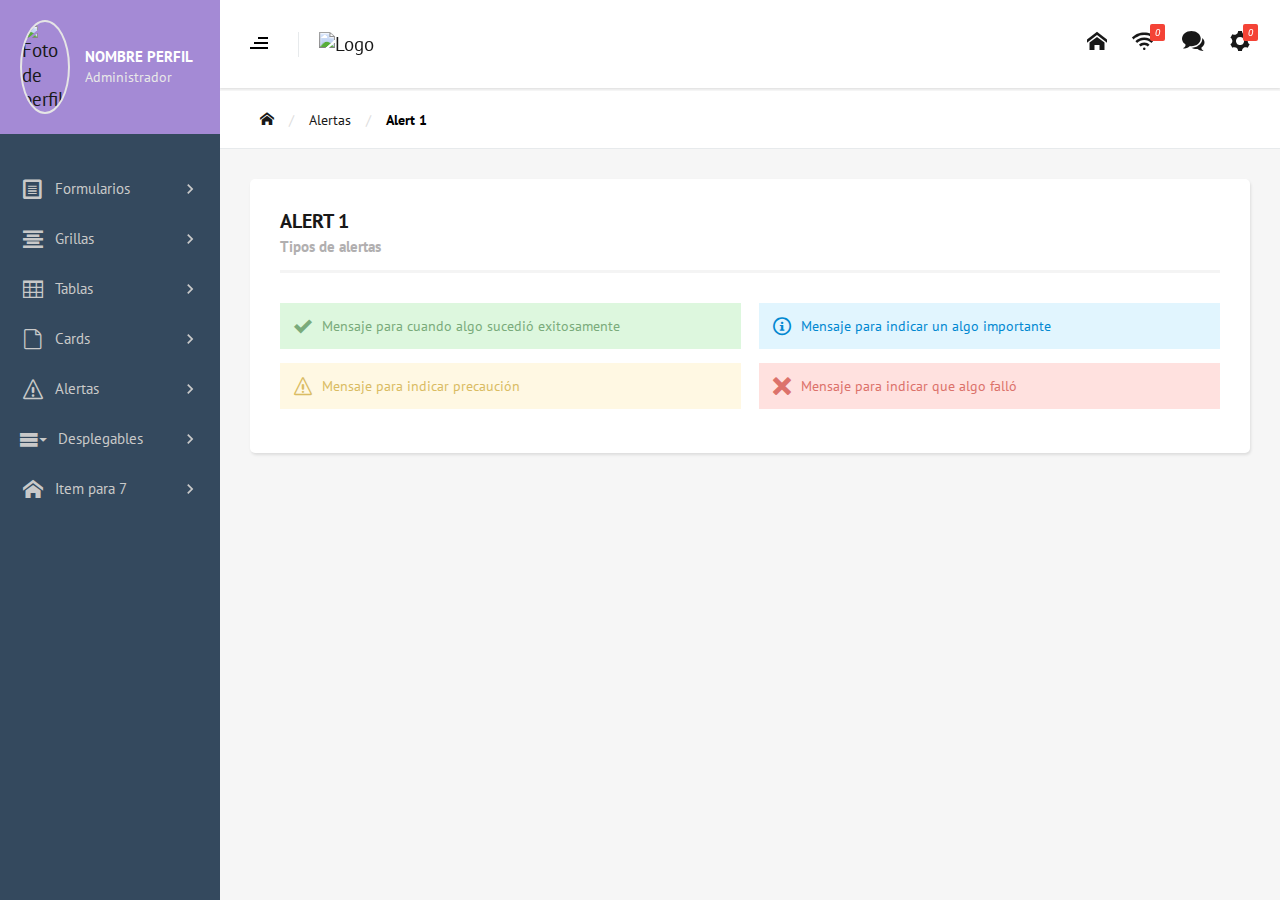
==== alertas.html @ d035e01b "Add alerts styles" ====
<!DOCTYPE html>
<html lang="es">
<head>
  <meta charset="UTF-8">
  <title>Dashboard</title>
  <link rel="stylesheet" href="css/styles.css" type="text/css">
  <link rel="stylesheet" href="css/icomoon/style.css">
  <!-- Roboto font -->
  <link href='https://fonts.googleapis.com/css?family=Roboto:400,500,700,400italic,300' rel='stylesheet' type='text/css'>
  <!-- PT Sans font -->
  <link href='https://fonts.googleapis.com/css?family=PT+Sans:400,700' rel='stylesheet' type='text/css'>
  <link rel="stylesheet" href="">
  <script src="js/jquery.min.js" type="text/javascript"></script>
  <script src="js/script.js" type="text/javascript"></script>
</head>
<body>
  <aside class="sidenav left">
     <header class="profile display-table">
       <img src="images/profile-picture.jpg" alt="Foto de perfil" class="user-picture display-table-cell align-left">
       <div class="info-profile display-table-cell">
         <span class="user-name">Nombre Perfil</span>
         <span class="user-role">Administrador</span>
       </div>
     </header>
     <ul class="menu">
      <li class="menu-item">
        <span class="line-left"></span>
        <div class="title-level display-table">
          <i class="icon-file-text display-table-cell vertical_middle"></i>
          <span class="display-table-cell vertical_middle">Formularios</span>
          <div class="display-table-cell vertical_middle">
            <svg xmlns="http://www.w3.org/2000/svg" viewBox="0 0 24 24" width="20" height="20"><path d="M15.41 7.41L14 6l-6 6 6 6 1.41-1.41L10.83 12z"></path></svg>
          </div>
        </div>
        <ul class="second-level">
          <li class="second-level-item"><a href="inputs.html">Inputs</a></li>
          <li class="second-level-item"><a href="#">Options</a></li>
          <li class="second-level-item"><a href="#">Buttons</a></li>
        </ul>
      </li>
      <li class="menu-item">
        <span class="line-left"></span>
        <div class="title-level display-table">
          <i class="icon-paragraph-center display-table-cell vertical_middle"></i>
          <span class="display-table-cell vertical_middle">Grillas</span>
          <div class="display-table-cell vertical_middle">
            <svg xmlns="http://www.w3.org/2000/svg" viewBox="0 0 24 24" width="20" height="20"><path d="M15.41 7.41L14 6l-6 6 6 6 1.41-1.41L10.83 12z"></path></svg>
          </div>
        </div>
        <ul class="second-level">
          <li class="second-level-item"><a href="grid.html">Sistema de Grillas</a></li>
        </ul>
      </li>
      <li class="menu-item">
        <span class="line-left"></span>
        <div class="title-level display-table">
          <i class="icon-table2 display-table-cell vertical_middle"></i>
          <span class="display-table-cell vertical_middle">Tablas</span>
          <div class="display-table-cell vertical_middle">
            <svg xmlns="http://www.w3.org/2000/svg" viewBox="0 0 24 24" width="20" height="20"><path d="M15.41 7.41L14 6l-6 6 6 6 1.41-1.41L10.83 12z"></path></svg>
          </div>
        </div>
        <ul class="second-level">
          <li class="second-level-item"><a href="tablas.html">Tabla normal</a></li>
          <li class="second-level-item"><a href="data_tablas.html">Data Tabla</a></li>
        </ul>
      </li>
      <li class="menu-item">
        <span class="line-left"></span>
        <div class="title-level display-table">
          <i class="icon-file-empty display-table-cell vertical_middle"></i>
          <span class="display-table-cell vertical_middle">Cards</span>
          <div class="display-table-cell vertical_middle">
            <svg xmlns="http://www.w3.org/2000/svg" viewBox="0 0 24 24" width="20" height="20"><path d="M15.41 7.41L14 6l-6 6 6 6 1.41-1.41L10.83 12z"></path></svg>
          </div>
        </div>
        <ul class="second-level">
          <li class="second-level-item"><a href="#">Card 1</a></li>
          <li class="second-level-item"><a href="#">Card 2</a></li>
        </ul>
      </li>
      <li class="menu-item">
        <span class="line-left"></span>
        <div class="title-level display-table">
          <i class="icon-warning display-table-cell vertical_middle"></i>
          <span class="display-table-cell vertical_middle">Alertas</span>
          <div class="display-table-cell vertical_middle">
            <svg xmlns="http://www.w3.org/2000/svg" viewBox="0 0 24 24" width="20" height="20"><path d="M15.41 7.41L14 6l-6 6 6 6 1.41-1.41L10.83 12z"></path></svg>
          </div>
        </div>
        <ul class="second-level">
          <li class="second-level-item"><a href="alertas.html">Alert 1</a></li>
        </ul>
      </li>
      <li class="menu-item">
        <span class="line-left"></span>
        <div title="Menu item" class="title-level display-table">
          <i class="icon-menu3 display-table-cell vertical_middle"></i>
          <span class="display-table-cell vertical_middle">Desplegables</span>
          <div class="display-table-cell vertical_middle">
            <svg xmlns="http://www.w3.org/2000/svg" viewBox="0 0 24 24" width="20" height="20"><path d="M15.41 7.41L14 6l-6 6 6 6 1.41-1.41L10.83 12z"></path></svg>
          </div>
        </div>
        <ul class="second-level">
          <li class="second-level-item"><a href="#">Desplegables 1</a></li>
        </ul>
      </li>
      <li class="menu-item">
        <span class="line-left"></span>
        <a href="#" title="Menu item" class="title-level display-table">
          <i class="icon-home display-table-cell vertical_middle"></i>
          <span class="display-table-cell vertical_middle">Item para 7</span>
          <div class="display-table-cell vertical_middle">
            <svg xmlns="http://www.w3.org/2000/svg" viewBox="0 0 24 24" width="20" height="20"><path d="M15.41 7.41L14 6l-6 6 6 6 1.41-1.41L10.83 12z"></path></svg>
          </div>
        </a>
        <ul class="second-level">
          <li class="second-level-item"><a href="#">Item 1</a></li>
          <li class="second-level-item"><a href="#">Item 2</a></li>
          <li class="second-level-item"><a href="#">Item 3</a></li>
        </ul>
       </li>
     </ul>
  </aside>
  <main class="view-content">
    <header class="toolbar">
      <div class="display-table">
        <div class="display-table-cell align-left">
          <div class="display-inline bar-menu">
            <svg width="18" height="25" class="display-inline">
              <rect id="bar_1" x="8" y="4" width="18" height="2" fill="#494949"></rect>
              <rect id="bar_2" x="4" y="9" width="18" height="2" fill="#494949"></rect>
              <rect id="bar_3" x="0" y="14" width="18" height="2" fill="#494949"></rect>
            </svg>
          </div>
          <a href="index.html" title="Logo de empresa" class="logo display-inline ">
            <img src="images/logo.png" alt="Logo">
          </a>
        </div>
        <div class="display-table-cell align-right">
          <ul class="display-inline menu-header">
            <li class="menu-header-item"><a href="#"><i class="icon-home"></i></a></li>
            <li class="menu-header-item"><a href="#"><i class="icon-connection"></i><i class="counter">0</i></a></li>
            <li class="menu-header-item"><a href="#"><i class="icon-bubbles2"></i></a></li>
            <li class="menu-header-item">
              <a href="#">
                <i class="icon-cog"></i>
                <i class="counter">0</i>
              </a>
            </li>
          </ul>
          <i class="menu-header-mobile icon-menu"></i>
        </div>
      </div>
    </header>
    <div class="bread-crumb">
      <ol>
        <li class="bread-crumb-item"><a href="index.html"><i class="icon-home"></i></a></li>
        <li class="bread-crumb-item"><span>Alertas</span></li>
        <li class="bread-crumb-item"><span>Alert 1</span></li>
      </ol>
    </div>
    <section class="content">
      <div class="card mb_30">
        <div class="card-header">
          <h2>Alert 1</h2>
          <span class="tagline">Tipos de alertas</span>
        </div>
        <div class="card-content table-content">
          <div class="row column-2">
            <div class="alert-container column success display-table">
              <i class="icon-checkmark display-table-cell"></i>
              <span class="display-table-cell">Mensaje para cuando algo sucedió exitosamente</span>
            </div>
            <div class="alert-container column important">
              <i class="icon-info display-table-cell"></i>
              <span class="display-table-cell">Mensaje para indicar un algo importante</span>
            </div>
          </div>
          <div class="row column-2">
            <div class="alert-container column warning">
              <i class="icon-warning display-table-cell"></i>
              <span class="display-table-cell">Mensaje para indicar precaución</span>
            </div>
            <div class="alert-container column failed">
              <i class="icon-cross display-table-cell"></i>
              <span class="display-table-cell">Mensaje para indicar que algo falló</span>
            </div>
          </div>
        </div>
      </div>
    </section>
  </main>
</body>
</html>
---- css/styles.css ----
/*************************/
/********* RESET *********/
/*************************/
* {
  margin: 0 auto;
  padding: 0;
  font-family: 'PT Sans', 'sans-serif';
}
html, body, div, span, a, img, h1, h2, p, ul, li {
  background: transparent;
  border: 0;
  font-family: inherit;
  font-size: 100%;
  font-style: normal;
  font-weight: normal;
  line-height: inherit;
  list-style: none;
  margin: 0;
  outline: 0;
  padding: 0;
  text-decoration: none;
  text-transform: none;
  vertical-align: baseline;
}

body { background-color: #F6F6F6; }

*, *:after, *:before {
  -webkit-box-sizing: border-box;
  -moz-box-sizing: border-box;
  box-sizing: border-box;
  -webkit-tap-highlight-color: rgba(0, 0, 0, 0);
  -webkit-touch-callout: none;
}

svg:not(:root) { overflow: hidden; }
::-webkit-input-placeholder {
  color: #b9b9b9;
  font-size: inherit;
  line-height: 1.8;
}
:-moz-placeholder {
  color: #b9b9b9;
  font-size: inherit;
  line-height: 1.8;
}
::-moz-placeholder {
  color: #b9b9b9;
  font-size: inherit;
  line-height: 1.8;
}
:-ms-input-placeholder {
  color: #b9b9b9;
  font-size: inherit;
  line-height: 1.8;
}
a[href^=tel]{
  color:inherit;
  text-decoration:none;
}
input { -webkit-user-select: auto; }
img { -ms-interpolation-mode: bicubic; }
small {
  color: #fff;
  font-size: 13px;
}
:link, :hover, :active, :focus, :visited { outline: 0; }
::-webkit-selection {
  background: #ccc;
  color: #fff;
}
::-moz-selection {
  background: #ccc;
  color: #fff;
}
::selection {
  background: #ccc;
  color: #fff;
}
textarea, input[type="text"], input[type="number"], input[type="email"] { -webkit-appearance: none; }
.left{ float: left; }
.right{ float: right; }
.align-left{ text-align: left; }
.align-right{ text-align: right; }
.align-center{ text-align: center; }
.helper{
  display: inline-block;
  height:100%;
  vertical-align: middle;
  width: 0;
}
.vertical_top { vertical-align: top !important; }
.vertical_middle { vertical-align: middle !important; }
.vertical_bottom { vertical-align: bottom !important; }
.display-table { display: table; width: 100%; height: 100%; }
.display-table-cell {
  display: table-cell;
  vertical-align: middle;
}
.display-table-row {
  display: table-row;
  vertical-align: middle;
  width: 100%;
}
.display-inline {
  display: inline-block;
  *display: inline;
  zoom: 1;
  vertical-align: middle;
}
.clearfix:after {
  clear:both;
  content: "";
  display: table;
}
.container {
  margin: 0 auto;
  max-width: 1070px;
  padding: 0 15px;
}
.container-galeria {
  max-width: 1070px;
  margin: 0 auto;
  padding: 0 15px;
}



/*
#######################################
GENERALES:
#######################################
*/

html, body{
  -webkit-tap-highlight-color: transparent;
  -webkit-touch-callout: none;
  -webkit-text-size-adjust: 100%;
  -webkit-font-smoothing: antialiased;
}
html.active, body.active{min-height: 100%; height: 100%;}
html.overflow, body.overflow{min-height: 100%; height: 100%; overflow: hidden;}
html, body, input, textarea{
  font-family: 'PT Sans', sans-serif;
  font-size: 19px;
  line-height: 1.3em;
  color: #181818;
}
a, button { color: inherit; font: inherit; }
a:hover { color: #a48ad5; }
h2 { line-height: inherit; }
h3 { font-weight: 300; }
i { font-size: 24px; }
.pt_0 { padding-top: 0 !important; }
.pb_0 { padding-bottom: 0 !important; }
.mt_0 { margin-top: 0 !important; }
.mb_0 { margin-bottom: 0 !important; }
.mb_30 { margin-bottom: 30px; }
body { padding-top: 91px; }
.view-content { transition: all .2s ease; }
.view-content { padding-left: 0; }
.view-content.collapse {
  position: relative;
  left: 220px;
  width: 100%;
  overflow-x: hidden;
}
@media screen and (min-width: 768px) {
  .view-content { padding-left: 220px; }
  .view-content.collapse { padding-left: 66px; left: 0; }
}

/*
#######################################
HEADER:
#######################################
*/

.toolbar {
  background-color: #fff;
  box-shadow: 0 1px 2px rgba(0, 0, 0, .1);
  padding: 30px;
  position: fixed;
  top: 0;
  right: 0;
  left: 0;
  width: auto;
}
.bar-menu { cursor: pointer; }
.bar-menu svg rect { fill: #000; transition: all .4s ease;  }
.bar-menu.active svg rect#bar_1 { x: -8; }
.bar-menu.active svg rect#bar_2 { x: -4; }
.bar-menu rect[id*="bar_"] {
  transition: all .4s ease;
}

.toolbar .bar-menu { margin-right: 25px; }
.toolbar .logo img {
  width: 170px;
  text-align: center;
  padding-left: 20px;
  border-left: 1px solid #e7eaec;
}
.content {
  background-color: #F6F6F6;
  padding: 30px;
}

.toolbar { left: 0; }
.toolbar.collapse {
  left: 220px;
  width: 100%;
}

@media screen and (min-width: 768px) {
  .toolbar { left: 220px; right: 0;}
  .toolbar.collapse { left: 66px; width: auto; }
}

/*
#######################################
MENU HEADER:
#######################################
*/
.menu-header { display: none; }
.menu-header-item {
  display: inline-block;
  margin-right: 20px;
  position: relative;
}
.menu-header-item:last-child { margin-right: 0; }
.menu-header i { font-size: 20px; }
.counter {
  background-color: #f44336;
  border-radius: 2px;
  color: white;
  padding: 1px 5px;
  position: absolute;
  top: -7px;
  right: -8px;
}
i.counter {
  font-size: 10px;
  font-family: 'Roboto', sans-serif;
  line-height: 15px;
}

@media screen and (min-width: 768px) {
  .menu-header { display: block; }
  .menu-header-mobile { display: none; }
}

/*
#######################################
BREAD CRUMB:
#######################################
*/
.bread-crumb {
  padding: 15px 30px;
  border-bottom: 1px solid #e7eaec;
  background-color: #fff;
}
.bread-crumb-item i { font-size: 14px; }
.bread-crumb-item span, .bread-crumb-item a { padding-right: 15px; }
.bread-crumb-item {
  display: inline-block;
  font-size: 14px;
  padding-left: 10px;
}
.bread-crumb-item::after {
  content: "/";
  color: #ddd;
}
.bread-crumb-item:last-child span {
  color: #000;
  font-weight: 700;
}
.bread-crumb-item:last-child::after {
  content: "";
}


/*
#######################################
CARD:
#######################################
*/

.card {
  background-color: #fff;
  border-radius: 5px;
  box-shadow: 1px 2px 3px rgba(0, 0, 0, .1);
  padding: 30px;
}
.card-header {
  border-bottom: 3px solid #f4f4f4;
  margin-bottom: 30px;
  padding-bottom: 10px;
}
.card-header h2 {
  font-size: 20px;
  text-transform: uppercase;
}
.tagline {
  color: #b1afb0;
  font-size: 15px;
}
.card-header h2, .tagline { font-weight: 700; }
.card-content { font-size: 16px; }

/*
#######################################
SIDENAV:
#######################################
*/

.sidenav {
  display: none;
  background-color: #34495e;
  bottom: 0;
  height: 100%;
  left: 0;
  position: fixed;
  top: 0;
  width: 220px;
  z-index: 10;
}

.sidenav.collapse {
  display: block;
}


@media screen and (min-width: 960px ) {
  /*.sidenav { display: block; }*/
}

@media screen and (min-width: 768px) {
  /* sidenav collapse */
  .sidenav {
    display: block;
  }
  .sidenav.collapse { width: 66px; }
  .sidenav.collapse .profile { padding: 20px 0; text-align: center; }
  .sidenav.collapse .info-profile { display: none }
  .sidenav.collapse .title-level > span,
  .sidenav.collapse .title-level > svg { display: none; }
  .sidenav.collapse .second-level {
    position: absolute;
    left: 100%;
    top: 0;
    background-color: #2c3e50;
    width: 220px;
    padding-top: 20px;
  }
  .sidenav.collapse .second-level li {
    padding-left: 0;
    padding-bottom: 10px;
  }
  .sidenav.collapse .second-level li:last-child {
    padding-bottom: 0;
  }
}

/*
#######################################
SIDENAV HEADER:
#######################################
*/
.profile {
  background-color: #a48ad5;
  padding: 20px;
  height: 91px;
}
.user-picture {
  width: 50px;
  border-radius: 50%;
  height: 50px;
  object-fit: cover;
  vertical-align: middle;
  display: inline;
  border: 2px solid #e5e5e5;
}
.info-profile {
  color: #fff;
  vertical-align: middle;
}
.user-name {
  text-transform: uppercase;
  font-size: 15px;
  font-weight: 700;
  line-height: 16px;
  margin-bottom: 5px;
}
.user-role {
  color: #e8e8e8;
  font-size: 14px;
  line-height: 15px;
}

.user-name, .user-role {
  display: block;
  text-overflow: ellipsis;
  white-space: nowrap;
  margin-left: 15px;
  width: 115px;
  overflow: hidden;
}

/*
#######################################
SIDENAV MENU:
#######################################
*/
.menu {
  padding-top: 30px;
}
.menu-item { position: relative; }
.menu-item .title-level {
  padding: 15px 20px;
  display: block;
  color: #c9c9c9;
  font-size: 18px;
  cursor: pointer;
  fill: #c9c9c9;
  display: table;
}
.menu-item svg {
  transform: rotate(180deg);
  float: right;
  transition: all .35s ease;
}
.menu-item span {
  font-size: 15px;
  font-weight: 500;
  line-height: 18px;
  padding-right: 10px;
  padding-left: 10px;
  vertical-align: top;
}
.menu-item .title-level:hover {
  background-color: #2c3e50;
  color: #fff;
  fill: #fff;
}
.menu-item i:first-child {
  width: 25px;
  text-align: center;
  font-size: 20px;
  display: table-cell;
  vertical-align: middle;
}

.second-level {
  padding: 0 20px 15px 20px;
  display: none;
}
.second-level-item {
  padding-left: 40px;
  font-size: 14px;
  color: #c9c9c9;
}
.line-left {
  border-left: 4px solid #a48ad5;
  position: absolute;
  height: 0;
  transition: all .2s ease;
}
.line-left.active { height: 100%; }
.title-level.active,
.menu-item.active { background-color: #2c3e50; }
.title-level.active {
  color: #fff;
  fill: #fff;
}
.title-level.active svg {
  transform: rotate(270deg);
  transition: all .35s ease;
}
.title-level.active + .second-level,
.menu-item.active .second-level {
  display: block;
  background-color: #2c3e50;
}



/*
#######################################
FORMULARIO:
#######################################
*/

/* Input effects */
.group-form {
  height: 45px;
  margin-top: 60px;
  position: relative;
}

input.input-type-1, input.input-type-2 {
  border: none;
  border-bottom: 1px solid #E1E0E1;
  color: #4A4D4A;
  display: block;
  font-size: 16px;
  font-weight: 300;
  outline: 0;
  padding: 10px 0;
  width: 100%;
}

input:focus[type="password"], input:valid[type="password"] { font-size: 15px;  }

input.input-type-1:focus~label, input.input-type-1:valid~label, .input-type-2~label {
  top: -20px;
  font-size: 14px;
  font-weight: 300;
  color: #B4B2B5;
  border-bottom: 0;
}

label {
  color: #4A4D4A;
  display: block;
  font-size: 16px;
  font-weight: 300;
  line-height: 1.2em;
  position: absolute;
  top: 10px;
  transition: 0.2s all;
}

.bar {
  display: block;
  position: relative;
  width: 100%;
}

.bar:before {
  background: #a48ad5;
  content: '';
  bottom: 1px;
  height: 2px;
  position: absolute;
  transition: 0.2s all;
  width: 0;
}

.bar:before { left: 0%; }
input:focus~.bar:before, input:focus~.bar:after { width: 100%; }



/*
#######################################
GRIDS:
#######################################
*/

.row {
  width: 100%;
}

.row:after {
  clear: both;
  content: "";
  display: block;
}

.column {
  background: rgba(52, 152, 219, .3);
  box-sizing: border-box;
  float: left;
  margin-bottom: 1em;
  margin-right: 2%;
  padding: 1em;
  width: 100%;
}

.column h2 { text-align: center; }
.total .column { width: 100%; }

/* ////////////////
MEDIA QUERIES GRID
//////////////// */

/* SMALL GRID */
@media (min-width: 480px) {
  /* FOUR AND SIX TO TWO COLUMNS */
  .column-4 .column,
  .column-6 .column {
    width: 49%;
  }

  /* TWELVE TO THREE COLUMNS */
  .column-12 .column { width: 32%; }

  /* REMOVE MARGIN RIGHT */
  .column-4 .column:nth-child(2n),
  .column-6 .column:nth-child(2n),
  .column-12 .column:nth-child(3n) {
    margin-right: 0;
  }

}

/* MEDIUM GRID */
@media (min-width: 768px) {
  /* TREE COLUMNS */
  .column-3 .column { width: 32%; }

  /* SIX COLUMNS */
  .column-6 .column { width: 15%; }

  /* TWELVE TO FOUR COLUMNS */
  .column-12 .column { width: 23.5%; }

  /* ADD MARGIN RIGHT */
  .column-12 .column:nth-child(3n),
  .column-6 .column:nth-child(2n) { margin-right: 2%;
  }

  /* RIGHT AND LEFT SIDEBAR */
  .right-sidebar .sidebar,
  .left-sidebar .sidebar {
    width: 23.5%;
  }
  .grid-content { width: 74.5%; }

  /* REMOVE MARGIN RIGHT */
  .column-3 .column:nth-child(3n),
  .column-6 .column:nth-child(6n),
  .column-12 .column:nth-child(4n),
  .right-sidebar .sidebar,
  .left-sidebar .grid-content {
    margin-right: 0;
  }

}

/* LARGE GRID */
@media (min-width: 1024px) {
  /* TWELVE COLUMNS */
  .column-2 .column { width: 49%; }

  /* FOUR COLUMNS */
  .column-4 .column { width: 23.5%; }
  .column-4 .column:nth-child(2n) { margin-right: 2%; }

  /* TWELVE COLUMNS */
  .column-12 .column { width: 6.5%; }
  .column-12 .column:nth-child(4n) { margin-right: 2%; }
  .row .column:last-child { margin-right: 0; }
}

/* /////////////////
FIN MEDIA QUERIES
//////////////////*/



/*
#######################################
TABLES:
#######################################
*/


/*General*/
.table-content {
  overflow: auto;
}

table {
  border-collapse: collapse;
  font-size: 14px;
  text-align: center;
  width: 100%;
}

th { text-transform: uppercase; }

th, td { padding: 10px; }

/*End general*/

/*Table background color*/

.td-bg thead {
  background-color: #eee;
  border-bottom: 1px solid #ddd;
}

.td-bg th { font-size: 13px; }
.td-bg tbody tr:nth-child(2n) { background-color: #f6f6f6; }

/*End table background */

/*Table border line*/

.td-line th, .td-line tr { border-bottom: 1px solid #eee; }
.td-line tbody tr:hover { background-color: #f6f6f6; }
.td-line tr:last-child { border: none; }

/*End table border line*/



/*
#######################################
Alerts:
#######################################
*/

.alert-container {
  color: #504e4e;
  font-size: 14px;
  line-height: 16px;
}
.alert-container i {
  font-size: 18px;
  padding-right: 10px;
  width: 20px;
}

.success { background-color: #ddf7de; color: #7aab7b; }
.important { background-color: #E1F5FE; color: #0288D1; }
.warning { background-color: #fff8e3; color: #dabc63; }
.failed { background-color: #ffe1df; color: #dc726b; }
---- css/icomoon/style.css ----
@font-face {
    font-family: 'icomoon';
    src:    url('fonts/icomoon.eot?lquqfn');
    src:    url('fonts/icomoon.eot?lquqfn#iefix') format('embedded-opentype'),
        url('fonts/icomoon.ttf?lquqfn') format('truetype'),
        url('fonts/icomoon.woff?lquqfn') format('woff'),
        url('fonts/icomoon.svg?lquqfn#icomoon') format('svg');
    font-weight: normal;
    font-style: normal;
}

[class^="icon-"], [class*=" icon-"] {
    /* use !important to prevent issues with browser extensions that change fonts */
    font-family: 'icomoon' !important;
    speak: none;
    font-style: normal;
    font-weight: normal;
    font-variant: normal;
    text-transform: none;
    line-height: 1;

    /* Better Font Rendering =========== */
    -webkit-font-smoothing: antialiased;
    -moz-osx-font-smoothing: grayscale;
}

.icon-home:before {
    content: "\e900";
}
.icon-connection:before {
    content: "\e901";
}
.icon-folder:before {
    content: "\e902";
}
.icon-bubbles2:before {
    content: "\e903";
}
.icon-users:before {
    content: "\e904";
}
.icon-cog:before {
    content: "\e905";
}
.icon-menu:before {
    content: "\e906";
}
.icon-circle-up:before {
    content: "\ea41";
}
.icon-circle-right:before {
    content: "\ea42";
}
.icon-file-text:before {
    content: "\e922";
}
.icon-file-empty:before {
    content: "\e924";
}
.icon-menu3:before {
    content: "\e9bf";
}
.icon-warning:before {
    content: "\ea07";
}
.icon-table2:before {
    content: "\ea71";
}
.icon-insert-template:before {
    content: "\ea72";
}
.icon-paragraph-center:before {
    content: "\ea78";
}
.icon-delicious:before {
    content: "\eacd";
}
.icon-warning2:before {
    content: "\ea08";
}
.icon-info:before {
    content: "\ea0c";
}
.icon-cancel-circle:before {
    content: "\ea0d";
}
.icon-cross:before {
    content: "\ea0f";
}
.icon-checkmark:before {
    content: "\ea10";
}
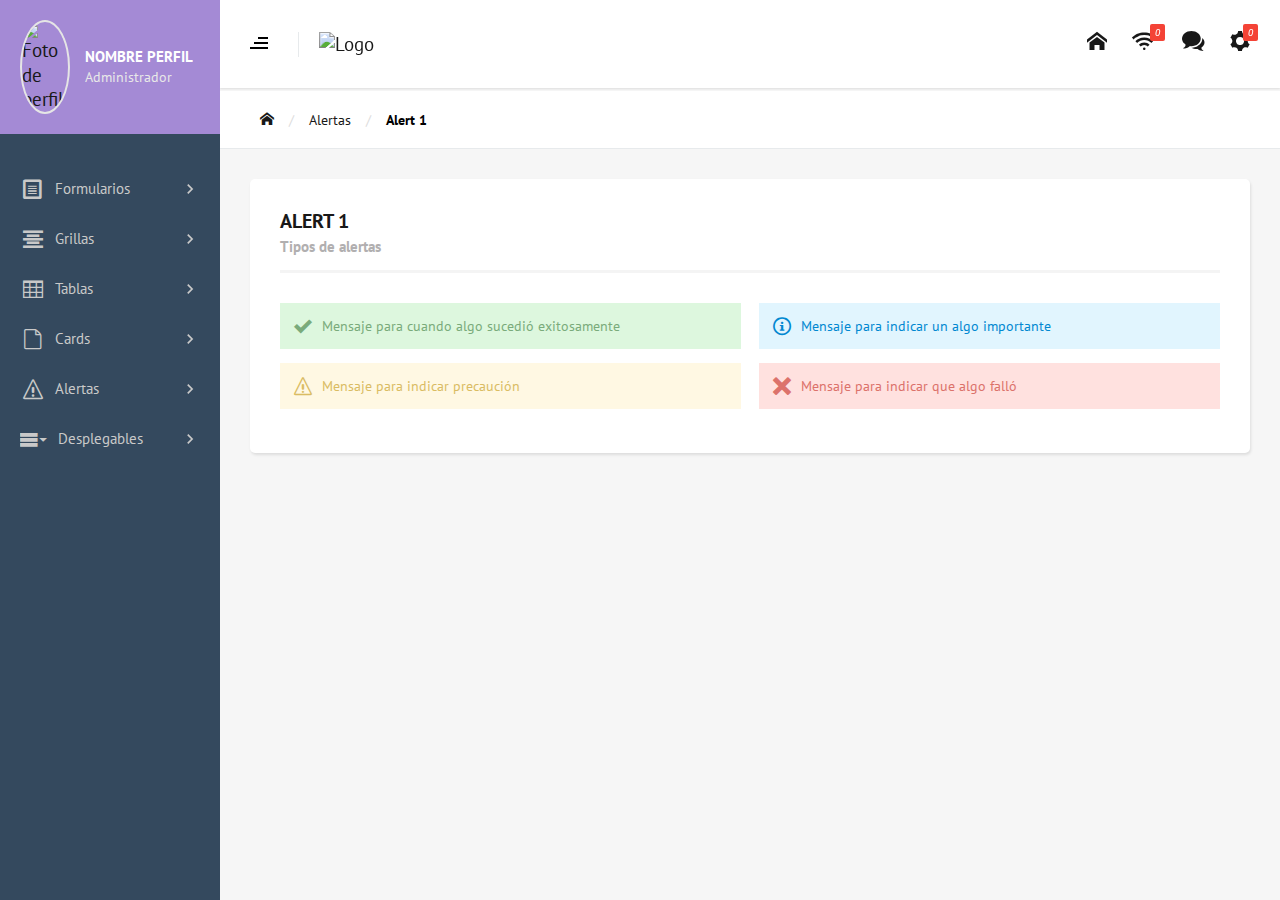
==== commit 5d01e65d: "Add cards" ====
--- a/alertas.html
+++ b/alertas.html
@@ -35,7 +35,7 @@
         <ul class="second-level">
           <li class="second-level-item"><a href="inputs.html">Inputs</a></li>
           <li class="second-level-item"><a href="#">Options</a></li>
-          <li class="second-level-item"><a href="#">Buttons</a></li>
+          <li class="second-level-item"><a href="buttons.html">Buttons</a></li>
         </ul>
       </li>
       <li class="menu-item">
@@ -75,8 +75,7 @@
           </div>
         </div>
         <ul class="second-level">
-          <li class="second-level-item"><a href="#">Card 1</a></li>
-          <li class="second-level-item"><a href="#">Card 2</a></li>
+          <li class="second-level-item"><a href="cards.html">Card 1</a></li>
         </ul>
       </li>
       <li class="menu-item">
@@ -105,21 +104,6 @@
           <li class="second-level-item"><a href="#">Desplegables 1</a></li>
         </ul>
       </li>
-      <li class="menu-item">
-        <span class="line-left"></span>
-        <a href="#" title="Menu item" class="title-level display-table">
-          <i class="icon-home display-table-cell vertical_middle"></i>
-          <span class="display-table-cell vertical_middle">Item para 7</span>
-          <div class="display-table-cell vertical_middle">
-            <svg xmlns="http://www.w3.org/2000/svg" viewBox="0 0 24 24" width="20" height="20"><path d="M15.41 7.41L14 6l-6 6 6 6 1.41-1.41L10.83 12z"></path></svg>
-          </div>
-        </a>
-        <ul class="second-level">
-          <li class="second-level-item"><a href="#">Item 1</a></li>
-          <li class="second-level-item"><a href="#">Item 2</a></li>
-          <li class="second-level-item"><a href="#">Item 3</a></li>
-        </ul>
-       </li>
      </ul>
   </aside>
   <main class="view-content">
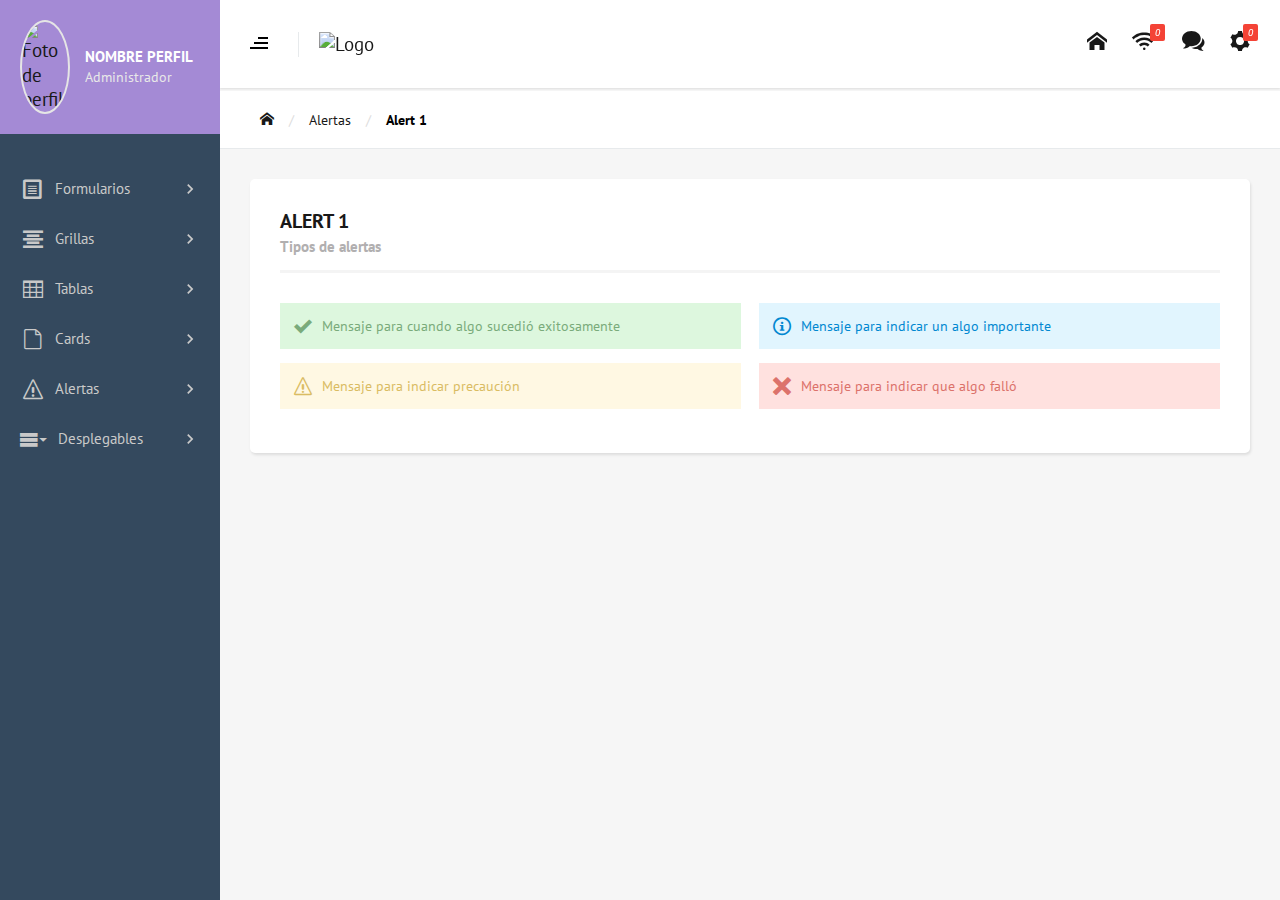
==== commit f359618a: "Fix sidenav icon on collapsed" ====
--- a/alertas.html
+++ b/alertas.html
@@ -28,7 +28,7 @@
         <div class="title-level display-table">
           <i class="icon-file-text display-table-cell vertical_middle"></i>
           <span class="display-table-cell vertical_middle">Formularios</span>
-          <div class="display-table-cell vertical_middle">
+          <div class="display-table-cell vertical_middle arrow">
             <svg xmlns="http://www.w3.org/2000/svg" viewBox="0 0 24 24" width="20" height="20"><path d="M15.41 7.41L14 6l-6 6 6 6 1.41-1.41L10.83 12z"></path></svg>
           </div>
         </div>
@@ -43,7 +43,7 @@
         <div class="title-level display-table">
           <i class="icon-paragraph-center display-table-cell vertical_middle"></i>
           <span class="display-table-cell vertical_middle">Grillas</span>
-          <div class="display-table-cell vertical_middle">
+          <div class="display-table-cell vertical_middle arrow">
             <svg xmlns="http://www.w3.org/2000/svg" viewBox="0 0 24 24" width="20" height="20"><path d="M15.41 7.41L14 6l-6 6 6 6 1.41-1.41L10.83 12z"></path></svg>
           </div>
         </div>
@@ -56,7 +56,7 @@
         <div class="title-level display-table">
           <i class="icon-table2 display-table-cell vertical_middle"></i>
           <span class="display-table-cell vertical_middle">Tablas</span>
-          <div class="display-table-cell vertical_middle">
+          <div class="display-table-cell vertical_middle arrow">
             <svg xmlns="http://www.w3.org/2000/svg" viewBox="0 0 24 24" width="20" height="20"><path d="M15.41 7.41L14 6l-6 6 6 6 1.41-1.41L10.83 12z"></path></svg>
           </div>
         </div>
@@ -70,12 +70,12 @@
         <div class="title-level display-table">
           <i class="icon-file-empty display-table-cell vertical_middle"></i>
           <span class="display-table-cell vertical_middle">Cards</span>
-          <div class="display-table-cell vertical_middle">
+          <div class="display-table-cell vertical_middle arrow">
             <svg xmlns="http://www.w3.org/2000/svg" viewBox="0 0 24 24" width="20" height="20"><path d="M15.41 7.41L14 6l-6 6 6 6 1.41-1.41L10.83 12z"></path></svg>
           </div>
         </div>
         <ul class="second-level">
-          <li class="second-level-item"><a href="cards.html">Card 1</a></li>
+          <li class="second-level-item"><a href="#">Card 1</a></li>
         </ul>
       </li>
       <li class="menu-item">
@@ -83,7 +83,7 @@
         <div class="title-level display-table">
           <i class="icon-warning display-table-cell vertical_middle"></i>
           <span class="display-table-cell vertical_middle">Alertas</span>
-          <div class="display-table-cell vertical_middle">
+          <div class="display-table-cell vertical_middle arrow">
             <svg xmlns="http://www.w3.org/2000/svg" viewBox="0 0 24 24" width="20" height="20"><path d="M15.41 7.41L14 6l-6 6 6 6 1.41-1.41L10.83 12z"></path></svg>
           </div>
         </div>
@@ -96,7 +96,7 @@
         <div title="Menu item" class="title-level display-table">
           <i class="icon-menu3 display-table-cell vertical_middle"></i>
           <span class="display-table-cell vertical_middle">Desplegables</span>
-          <div class="display-table-cell vertical_middle">
+          <div class="display-table-cell vertical_middle arrow">
             <svg xmlns="http://www.w3.org/2000/svg" viewBox="0 0 24 24" width="20" height="20"><path d="M15.41 7.41L14 6l-6 6 6 6 1.41-1.41L10.83 12z"></path></svg>
           </div>
         </div>
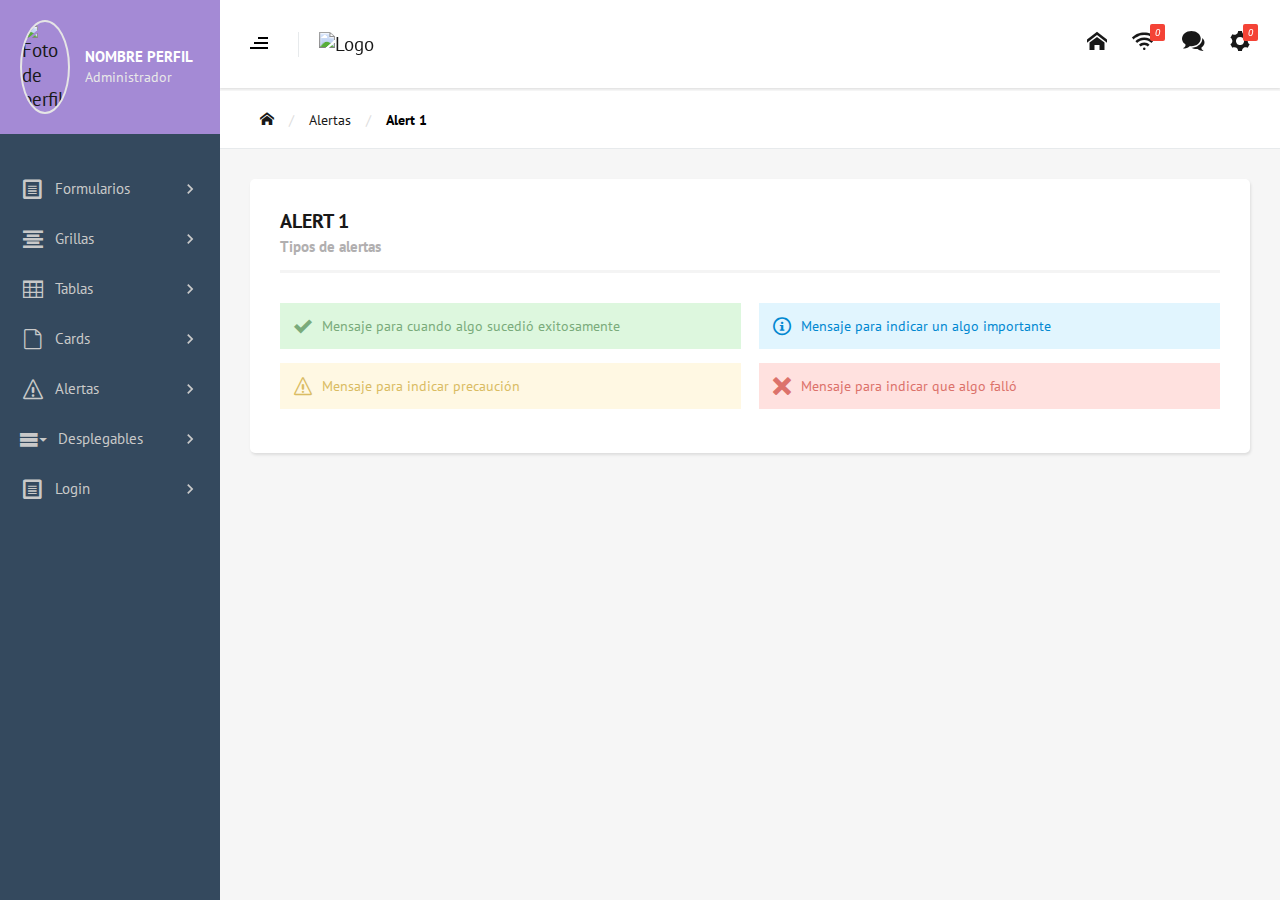
==== commit 3466f395: "Add select styles" ====
--- a/alertas.html
+++ b/alertas.html
@@ -9,7 +9,6 @@
   <link href='https://fonts.googleapis.com/css?family=Roboto:400,500,700,400italic,300' rel='stylesheet' type='text/css'>
   <!-- PT Sans font -->
   <link href='https://fonts.googleapis.com/css?family=PT+Sans:400,700' rel='stylesheet' type='text/css'>
-  <link rel="stylesheet" href="">
   <script src="js/jquery.min.js" type="text/javascript"></script>
   <script src="js/script.js" type="text/javascript"></script>
 </head>
@@ -35,6 +34,7 @@
         <ul class="second-level">
           <li class="second-level-item"><a href="inputs.html">Inputs</a></li>
           <li class="second-level-item"><a href="#">Options</a></li>
+          <li class="second-level-item"><a href="selects.html">Selects</a></li>
           <li class="second-level-item"><a href="buttons.html">Buttons</a></li>
         </ul>
       </li>
@@ -102,6 +102,19 @@
         </div>
         <ul class="second-level">
           <li class="second-level-item"><a href="#">Desplegables 1</a></li>
+        </ul>
+      </li>
+      <li class="menu-item">
+        <span class="line-left"></span>
+        <div title="Menu item" class="title-level display-table">
+          <i class="icon-file-text display-table-cell vertical_middle"></i>
+          <span class="display-table-cell vertical_middle">Login</span>
+          <div class="display-table-cell vertical_middle arrow">
+            <svg xmlns="http://www.w3.org/2000/svg" viewBox="0 0 24 24" width="20" height="20"><path d="M15.41 7.41L14 6l-6 6 6 6 1.41-1.41L10.83 12z"></path></svg>
+          </div>
+        </div>
+        <ul class="second-level">
+          <li class="second-level-item"><a href="login.html">Login</a></li>
         </ul>
       </li>
      </ul>
